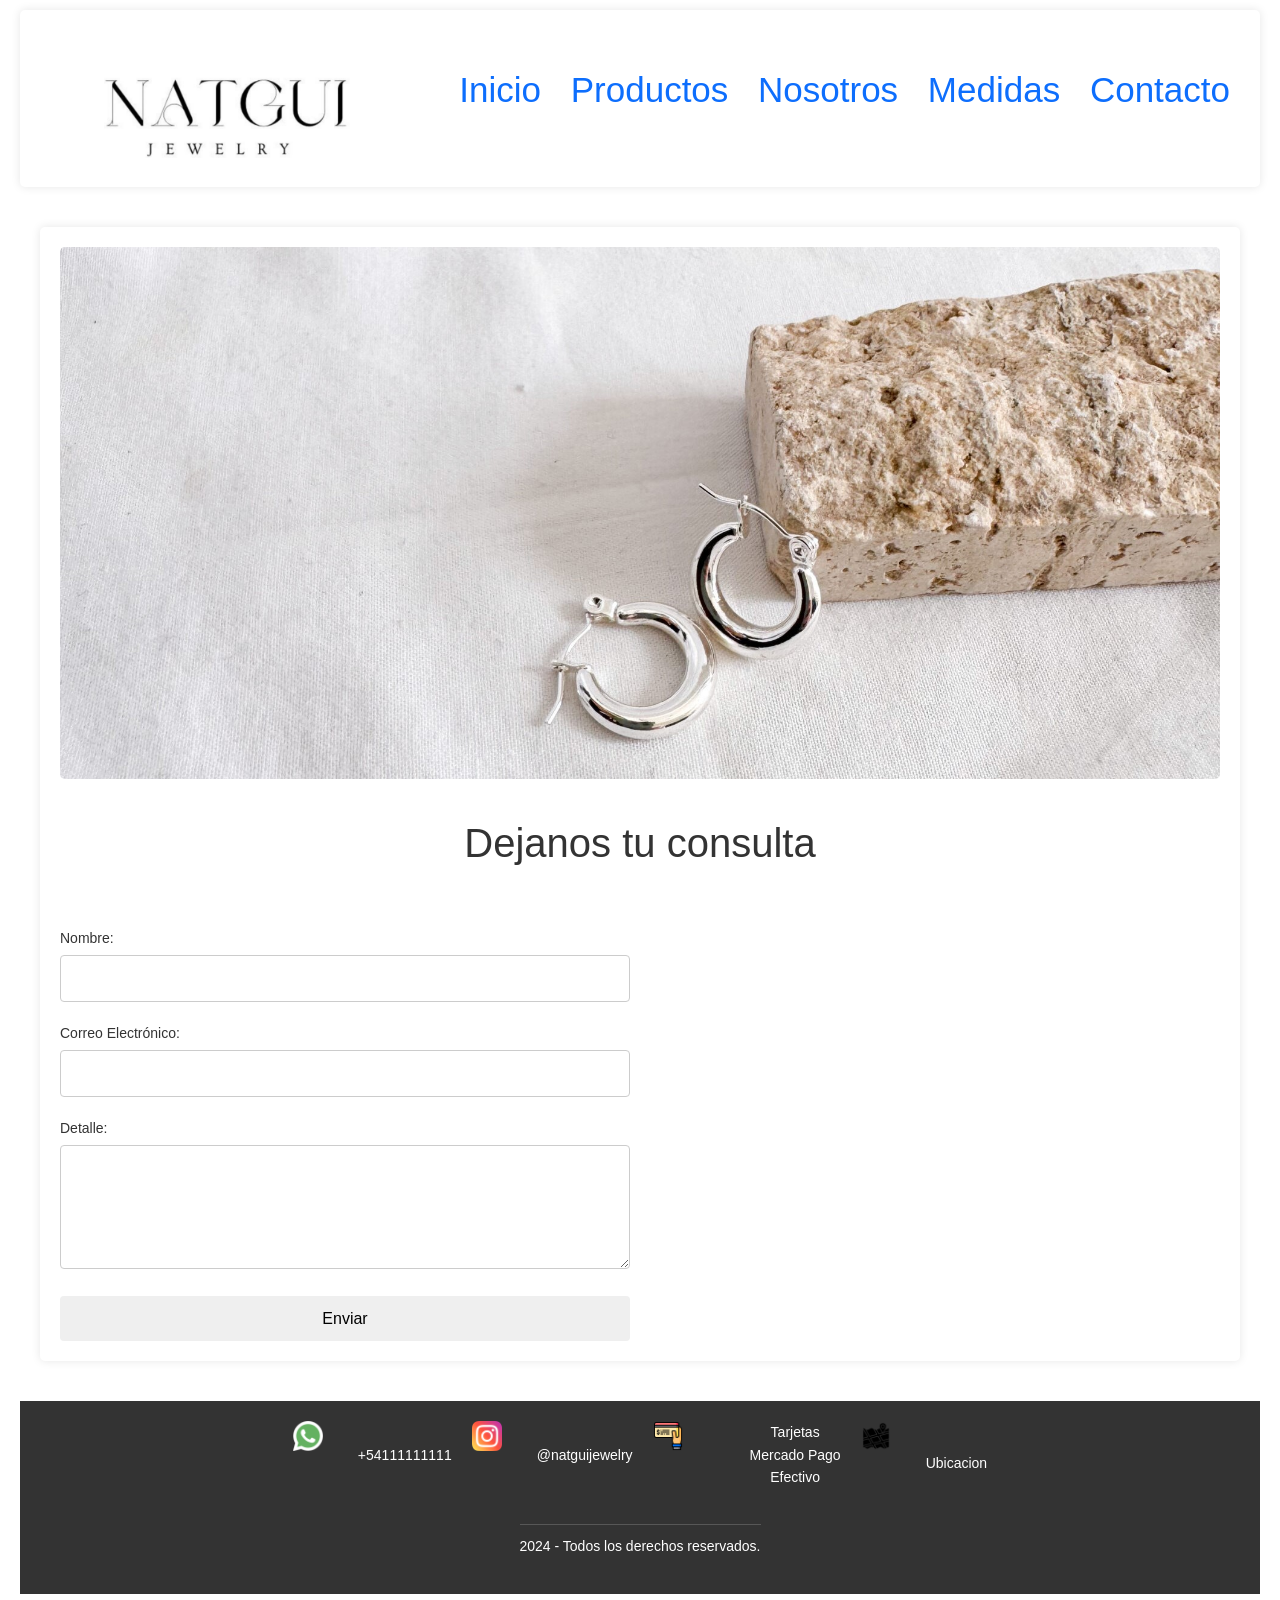
==== pages/contacto.html @ e8bb76bc "primera version del proyecto" ====
<!DOCTYPE html>
<html lang="en">
<head>
    <meta charset="UTF-8">
    <meta name="viewport" content="width=device-width, initial-scale=1.0">
    <link href="https://cdn.jsdelivr.net/npm/bootstrap@5.3.3/dist/css/bootstrap.min.css" rel="stylesheet" integrity="sha384-QWTKZyjpPEjISv5WaRU9OFeRpok6YctnYmDr5pNlyT2bRjXh0JMhjY6hW+ALEwIH" crossorigin="anonymous">
    <link rel="stylesheet" href="../estilos/styles.css">
    <title>Document</title>
</head>
<body>
    <div class="grid-container">
        <header class="header"> <!-- Encabezado -->
            <img src="../images/logo.jpg" alt="logo">
            <nav class="navegacionPrincipal">
                <ul>
                    <li><a href="/index.html">Inicio</a></li>
                    <li><a href="productos.html">Productos</a></li>
                    <li><a href="nosotros.html">Nosotros</a></li>
                    <li><a href="medidas.html">Medidas</a></li>
                    <li><a href="contacto.html">Contacto</a></li>
                </ul>
            </nav>
        </header>

        <main class="contenedor_contacto"><!-- Main -->
            <img src="../images/general.jpeg" alt="imagen_general">  
            <h1>Dejanos tu consulta</h1>
                <form>
                    <label for="name">Nombre:</label>
                    <input type="text" id="name" name="name" required>
    
                    <label for="email">Correo Electrónico:</label>
                    <input type="email" id="email" name="email" required>
    
                    <label for="message">Detalle:</label>
                    <textarea id="message" name="message" rows="4" required></textarea>
    
                <button type="submit">Enviar</button>
            </form>
             </div>
        </main>

        <footer class="footer"> <!-- Pie de pagina -->
            <div class="informacionfinal">
                <img src="../images/whatsapp.png" alt="Logo de Whatsapp">
                <a href="https://wa.me/1234567890" target="_blank"> 
                    <p>+54111111111</p>  
                </a>
                <img src="../images/instagram.png" alt="Logo de Instagram">
                <a href="https://www.instagram.com/natguijewelry?igsh=MWxicnlzNGRqMnZoYw==" target="_blank"> 
                    <p>@natguijewelry</p>  
                </a>
                <img src="../images/medios.png" alt="Medios de Pago">
                <ul>
                    <li>Tarjetas</li>
                    <li>Mercado Pago</li>
                    <li>Efectivo</li>
                </ul> 
                <img src="../images/location.png" alt="Ubicacion">
                <a href="https://www.google.com.ar/maps/place/Liniers+1631,+San+Mart%C3%ADn,+Provincia+de+Buenos+Aires/@-34.5829026,-58.5384468,17z/data=!3m1!4b1!4m6!3m5!1s0x95bcb79e1449a2a9:0xb001a70f1d933fc0!8m2!3d-34.582907!4d-58.5358719!16s%2Fg%2F11gr6b7ygz?entry=ttu" target="_blank">
                    <i class="Ubicacion"></i> Ubicacion
                </a>
            </div>
                    
            <div class="texto">
                <p>2024 - Todos los derechos reservados.</p>
            </div>
        </footer>
    </div>
    <script src="https://cdn.jsdelivr.net/npm/bootstrap@5.3.3/dist/js/bootstrap.bundle.min.js" integrity="sha384-YvpcrYf0tY3lHB60NNkmXc5s9fDVZLESaAA55NDzOxhy9GkcIdslK1eN7N6jIeHz" crossorigin="anonymous"></script>
</body>
</html>
---- estilos/styles.css ----
/* Personalización de colores */
:root {
    --primary-color: #3498db;
    --secondary-color: #2ecc71;
    --success-color: #1abc9c;
    --danger-color: #e74c3c;
    --warning-color: #f39c12;
    --info-color: #9b59b6;
    --light-color: #ecf0f1;
    --dark-color: #34495e;
    --text-color: #333;
    --background-color: #fff;
    --border-color: rgba(0, 0, 0, 0.1);
    --hover-background-color: rgba(255, 255, 255, 0.2);
    --hover-button-background-color: #575757;
    --footer-background-color: #333;
    --footer-text-color: #fff;
    --header-background-color: #f5f5f5; /* Color de fondo del encabezado */
    --box-shadow-color: rgba(0, 0, 0, 0.1);
    --border-top-color: #575757;
}

/* Formato de pagina */
* {
    margin: 0;
    padding: 0;
    box-sizing: border-box;
}

/* Contenedor principal usando Grid */
.grid-container {
    display: grid;
    grid-template-areas:
        "header"
        "main"
        "footer";
    grid-template-rows: auto 1fr auto;
    min-height: 100vh;
    gap: 20px; 
}

/* generales */
body {
    font-size: 14px;
    font-family: 'Franklin Gothic Medium', 'Arial Narrow', Arial, sans-serif;
    color: var(--text-color);
    background-color: var(--background-color);
    padding: 10px 20px;
    width: 100%;
    height: auto;
    margin: 0;
    overflow: auto;
    line-height: 1.6;
    display: flex;
    flex-direction: column;
}

/* encabezado */
.header {
    grid-area: header;
    width: 100%;
    margin: 0 auto;
    padding: 10px 20px;
    display: flex;
    align-items: center;
    justify-content: center;
    background-color: var(--background-color);
    border-radius: 5px;
    box-shadow: 0 0 10px var(--box-shadow-color);
    overflow-x: hidden;
    box-sizing: border-box;
    font-size: 35px;
}

.header img {
    width: 250px;
    height: auto;
    display: block;
    margin:0 auto; 
}

.navegacionPrincipal {
    list-style: none;
    padding: 0;
    margin: 0;
    display: flex; 
    justify-content: center;
    gap: 20px; 
}

.navegacionPrincipal ul li {
    display: inline; 
}

.navegacionPrincipal ul li a {
    text-decoration: none;
    padding: 10px;    
}

.navegacionPrincipal ul li a.active {
    color: #9b59b6 ;
}

/* main */
.contenedor {
    grid-area: main;
    display: grid;
    grid-template-columns: 1fr; 
    grid-template-rows: auto auto;
    gap: 20px; 
    padding: 20px;
    background-color: var(--background-color);
    border-radius: 5px;
    box-shadow: 0 0 10px var(--box-shadow-color);
    justify-items: center;
}

.contenedor img {
    width: 100%;
    height: 90%;
    border-radius: 5px;
    margin-bottom: 20px;
}

.contenedor h2 {
    margin-bottom: 10px;
}

.contenedor p {
    margin-bottom: 20px;
}

.boton {
    display: inline-block;
    background: var(--dark-color);
    color: var(--footer-text-color);
    padding: 10px 20px;
    margin-right: 10px;
    border-radius: 5px;
    text-decoration: none;
}

.boton:hover {
    background: var(--hover-button-background-color);
}

/* Pie de página */
.footer {
    grid-area: footer;
    display: flex;
    flex-direction: column;
    align-items: center;
    background-color: var(--footer-background-color);
    color: var(--footer-text-color);
    padding: 20px 0;
    text-align: center;
}

.informacionfinal {
    display: flex;
    justify-content: space-around;
    flex-wrap: wrap;
    gap: 20px;
    margin-bottom: 20px;
    color: var(--footer-text-color);
}
.informacionfinal img {
    width: 30px;
    height: 30px;
    margin-right: 15px;
}

.informacionfinal a {
    text-decoration: none;
    color: #fff;
    display: flex;
    align-items: center;
}

.informacionfinal ul {
    list-style: none;
}

.texto {
    border-top: 1px solid var(--border-top-color);
    padding-top: 10px;
}

h3 {
    margin-bottom: 50px;
    font-size: 30px;
}

/* seccion de productos (productos) */
.productos {
    background-color: var(--background-color);
    padding: 20px;
    margin-top: 20px;
    border-radius: 5px;
    box-shadow: 0 0 10px var(--box-shadow-color);
    text-align: center;
    margin: 20px auto;
    max-width: 100%;
}

.contenedor2 {
    display: grid;
    grid-template-columns: repeat(3, 1fr); /* 3 columnas */
    gap: 20px; /* Espacio entre las cajas */
    padding: 20px; /* Espacio interno */
}

.producto {
    border: 1px solid var(--border-color);
    border-radius: 5px;
    padding: 10px;
    text-align: center;
    background-color: var(--light-color);
    transition: transform 0.3s, box-shadow 0.3s;
}

.producto img {
    max-width: 80%;
    height: auto;
    border-radius: 5px;
}

.producto p {
    margin: 10px 0 0 0;
    font-size: large;
}

.producto:hover {
    transform: scale(1.05);
    box-shadow: 0 0 15px var(--box-shadow-color);
}


/* Diferenciación (Nosotros) */
.contenedor4 {
    max-width: 1200px;
    margin: 20px auto;
    padding: 20px;
    background-color: var(--background-color);
    border-radius: 5px;
    box-shadow: 0 0 10px var(--box-shadow-color);
    text-align: center;
}

.contenedor4 img {
    width: 500px;
    height: auto;
    border-radius: 5px;
    margin-bottom: 20px;
}

.contenedor4 h2 {
    margin-bottom: 20px;
}

.contenedor4 p {
    margin-bottom: 20px;
}

/* Contacto  */
.contenedor_contacto {
    grid-area: main;
    display: grid;
    grid-template-columns: repeat(2, 1fr);
    grid-gap: 20px;
    max-width: 1200px;
    margin: 20px auto;
    padding: 20px;
    border-radius: 5px;
    box-shadow: 0 0 10px rgba(0, 0, 0, 0.1);
    align-self: center;
}

.contenedor_contacto img {
    width: 100%;
    height: auto;
    border-radius: 5px;
    margin-bottom: 20px;
    grid-column: 1 / -1;
}

.contenedor_contacto h1 {
    margin-bottom: 20px;
    grid-column: 1 / -1;
    text-align: center;
}


label {
    display: block; 
    margin-bottom: 5px;
}

input[type="text"],
input[type="email"],
textarea {
    width: 100%;
    padding: 10px;
    margin-bottom: 20px;
    border: 1px solid #ccc;
    border-radius: 4px;
    font-size: 16px;
    transition: border-color 0.3s;
}

input[type="text"]:focus,
input[type="email"]:focus,
textarea:focus {
    border-color: #3498db;
    outline: none;
}

button {
    padding: 10px 15px;
    border: none;
    border-radius: 4px;
    cursor: pointer;
    font-size: 16px;
    transition: background-color 0.3s;
    display: block;
    width: 100%;
}

button:hover {
    background-color: #2980b9;
}

form {
    margin-top: 20px;
}

/* Medidas  */
.medidas {
    grid-area: medidas;
    display: grid;
    grid-template-columns: 1fr 1fr;
    row-gap: 40px;
    gap: 20px;
    background-color: #fff;
    padding: 20px;
    margin-top: 20px;
    border-radius: 5px;
    box-shadow: 0 0 10px rgba(0, 0, 0, 0.1);
    text-align: center;
    max-width: 1200px;
    margin: 20px auto;
}

.medidas h1, .conversion h2 {
    font-size: 1.5em;
    margin-bottom: 20px;
    text-align: center;
}

.medidas p, .conversion p {
    text-align: left;
    line-height: 1.8;
    font-size: 1em;
}

.navegacionmedidas ul {
    list-style-type: disc;
    padding-left: 20px; 
}

.navegacionmedidas ul li {
    display: flex;
    align-items: center; 
    gap: 8px; 
    position: relative;
}

.navegacionmedidas ul li::before {
    content: "•";          
    font-size: 1.2em;      
    color: #000;          
    position: absolute;
    left: -20px;           
}

.medidas-contenido {
    background-color: #fff;
    padding: 20px;
    margin-top: 20px;
    border-radius: 5px;
    box-shadow: 0 0 10px rgba(0, 0, 0, 0.1);
    text-align: center;
    width: 100%;
    margin: 20px auto;
}

.conversion {
    background-color: #fff;
    padding: 20px;
    margin-top: 20px;
    border-radius: 5px;
    box-shadow: 0 0 10px rgba(0, 0, 0, 0.1);
    text-align: center;
    width: 100%;
    margin: 20px auto;
}

.conversion img {
    max-width: 400px;
    height: auto;
    display: block;
    margin: 0 auto;
}

/* Media queries para pantallas pequeñas */

@media (max-width: 768px) {
    .grid-container {
        grid-template-areas:
            "header"
            "main"
            "footer";
        grid-template-columns: 1fr;
    }

    .header {
        flex-direction: column;
        align-items: flex-start;
    }

    .navegacionPrincipal ul {
        flex-direction: column;
        gap: 5px;
    }

    .footer .InformacionFinal {
        flex-direction: column;
        align-items: flex-start;
    }

    .footer img {
        max-width: 40px;
    }
}

/* Media queries para pantallas extra pequeñas */

@media (max-width: 480px) {
    .header img {
        width: 100px;
    }

    .contenedor {
        padding: 10px;
    }

    .footer img {
        max-width: 30px;
    }
}
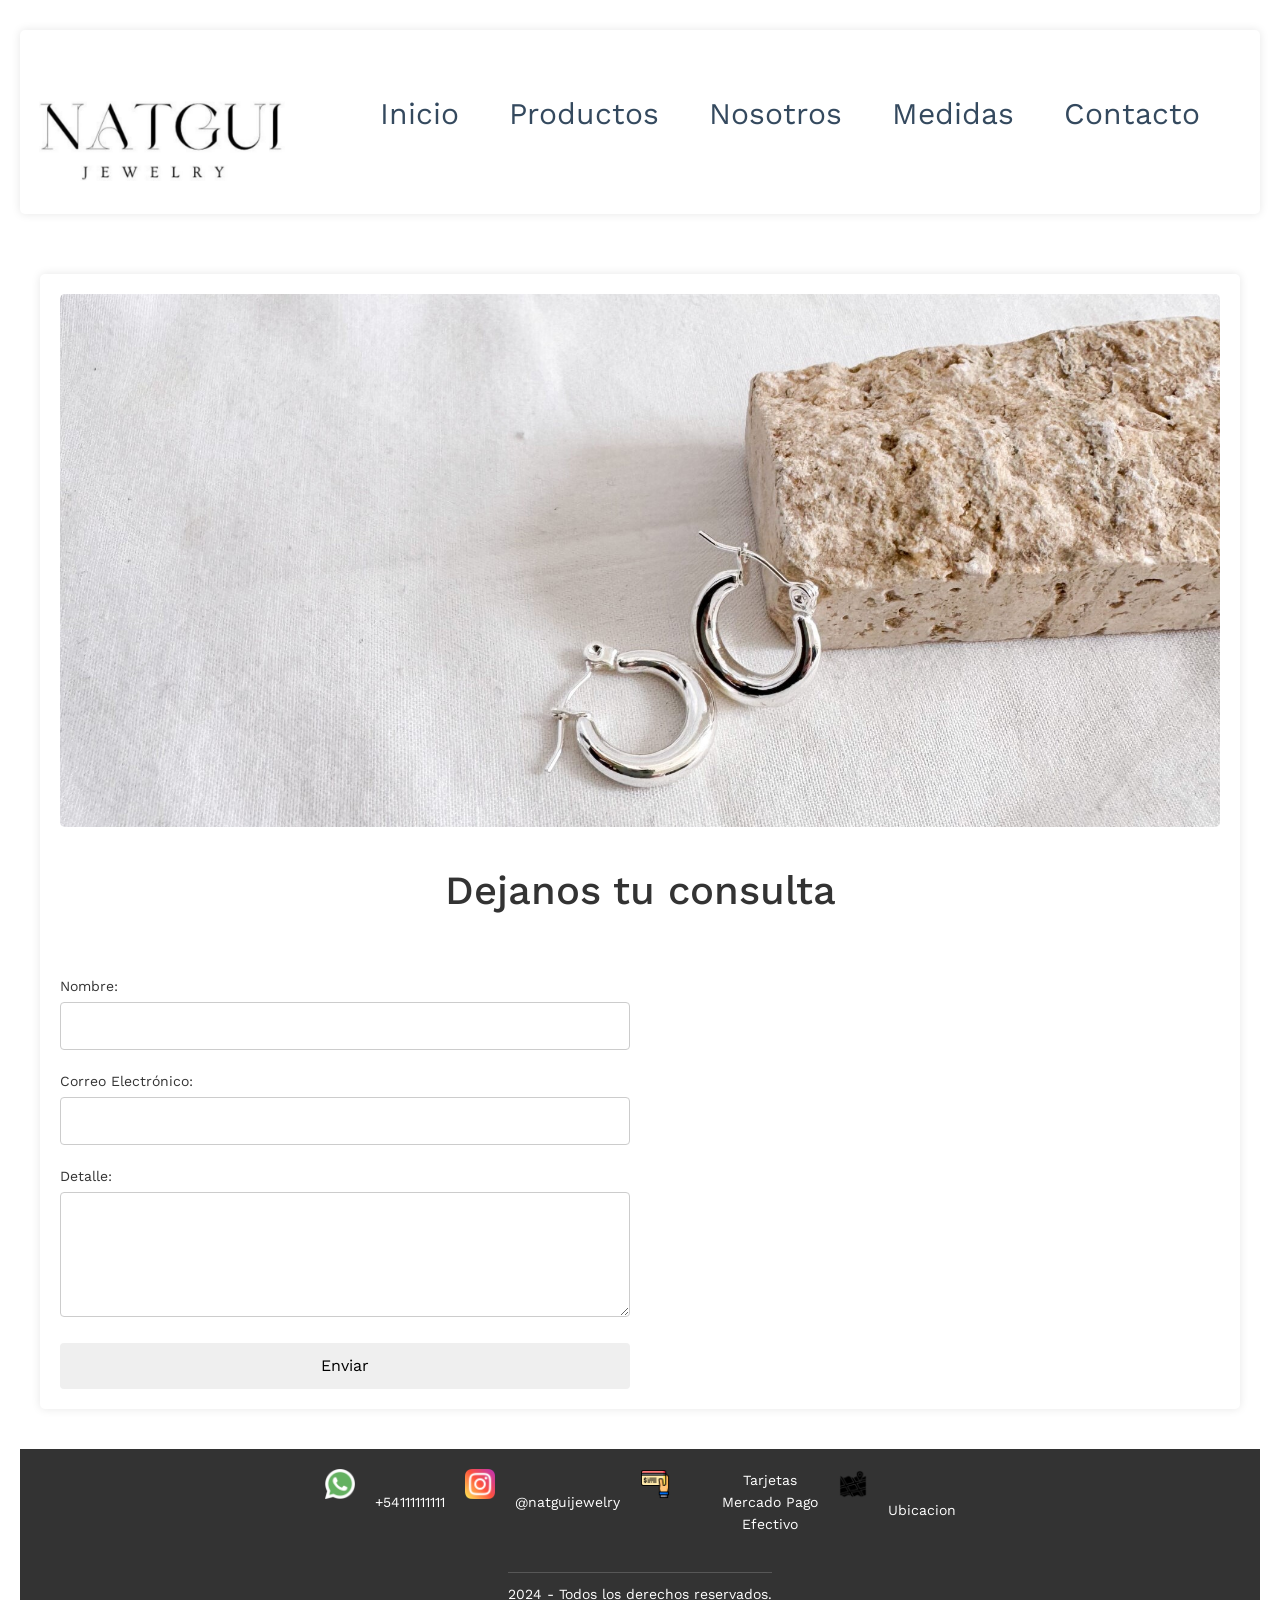
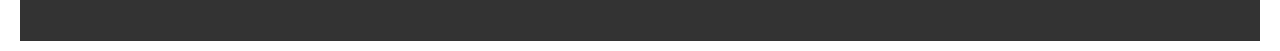
==== commit c6c6f3b7: "agregar sass y animaciones" ====
--- a/pages/contacto.html
+++ b/pages/contacto.html
@@ -3,8 +3,11 @@
 <head>
     <meta charset="UTF-8">
     <meta name="viewport" content="width=device-width, initial-scale=1.0">
+    <link rel="preconnect" href="https://fonts.googleapis.com">
+    <link rel="preconnect" href="https://fonts.gstatic.com" crossorigin>
+    <link href="https://fonts.googleapis.com/css2?family=Nunito:ital,wght@0,200..1000;1,200..1000&family=Outfit:wght@100..900&family=Work+Sans:ital,wght@0,100..900;1,100..900&display=swap" rel="stylesheet">
     <link href="https://cdn.jsdelivr.net/npm/bootstrap@5.3.3/dist/css/bootstrap.min.css" rel="stylesheet" integrity="sha384-QWTKZyjpPEjISv5WaRU9OFeRpok6YctnYmDr5pNlyT2bRjXh0JMhjY6hW+ALEwIH" crossorigin="anonymous">
-    <link rel="stylesheet" href="../estilos/styles.css">
+    <link rel="stylesheet" href="../css/styles.css">
     <title>Document</title>
 </head>
 <body>
@@ -13,7 +16,7 @@
             <img src="../images/logo.jpg" alt="logo">
             <nav class="navegacionPrincipal">
                 <ul>
-                    <li><a href="/index.html">Inicio</a></li>
+                    <li><a href="../index.html">Inicio</a></li>
                     <li><a href="productos.html">Productos</a></li>
                     <li><a href="nosotros.html">Nosotros</a></li>
                     <li><a href="medidas.html">Medidas</a></li>
--- a/css/styles.css
+++ b/css/styles.css
@@ -0,0 +1,405 @@
+@charset "UTF-8";
+/* Variables */
+/* Generales */
+* {
+  margin: 0;
+  padding: 0;
+  box-sizing: border-box;
+}
+
+/* Contenedor principal usando Grid */
+.grid-container {
+  display: grid;
+  grid-template-areas: "header" "main" "footer";
+  grid-template-rows: auto 1fr auto;
+  min-height: 100vh;
+  gap: 20px;
+}
+
+/* Body */
+body {
+  font-size: 14px;
+  font-family: "Work Sans", sans-serif;
+  color: #333;
+  background-color: #fff;
+  padding: 10px 20px;
+  width: 100%;
+  height: auto;
+  margin: 0;
+  overflow: auto;
+  line-height: 1.6;
+  display: flex;
+  flex-direction: column;
+}
+
+/* Encabezado */
+.header {
+  grid-area: header;
+  width: 100%;
+  margin: 20px auto;
+  padding: 10px 10px;
+  display: flex;
+  align-items: center;
+  justify-content: center;
+  background-color: #fff;
+  border-radius: 5px;
+  box-shadow: 0 0 10px rgba(0, 0, 0, 0.1);
+  overflow-x: hidden;
+  box-sizing: border-box;
+  font-size: 30px;
+}
+.header img {
+  width: 250px;
+  height: auto;
+  display: block;
+  margin: 0 auto;
+}
+
+/* Navegación */
+.navegacionPrincipal {
+  list-style: none;
+  margin: 20px;
+  padding: 10px 10px;
+  display: flex;
+  justify-content: center;
+  gap: 20px;
+}
+.navegacionPrincipal ul {
+  list-style: none;
+}
+.navegacionPrincipal ul li {
+  display: inline;
+}
+.navegacionPrincipal ul li a {
+  text-decoration: none;
+  padding: 20px;
+  position: relative;
+  display: inline-block;
+  transition: color 0.3s ease-in-out;
+  color: #34495e;
+}
+.navegacionPrincipal ul li a:hover {
+  color: #34495e;
+}
+.navegacionPrincipal ul li a:hover::after {
+  width: 100%;
+}
+.navegacionPrincipal ul li a::after {
+  content: "";
+  position: absolute;
+  left: 0;
+  bottom: -5px;
+  width: 0;
+  height: 2px;
+  background: #ecf0f1;
+  transition: width 0.3s ease-in-out;
+}
+
+/* Main */
+.contenedor {
+  grid-area: main;
+  display: grid;
+  grid-template-columns: 1fr;
+  grid-template-rows: auto auto;
+  padding: 20px;
+  margin: 20px auto;
+  background-color: #fff;
+  border-radius: 5px;
+  box-shadow: 0 0 10px rgba(0, 0, 0, 0.1);
+  justify-items: center;
+}
+.contenedor img {
+  width: 1200px;
+  height: 400px;
+  border-radius: 5px;
+  margin-bottom: 2px;
+}
+.contenedor h1 {
+  margin-top: 0;
+  margin-bottom: 2px;
+  font-size: 50px;
+  font-weight: bold;
+  text-decoration: underline;
+}
+.contenedor p {
+  margin-bottom: 20px;
+  font-size: 20px;
+  margin: 0 10px 20px 10px;
+  padding: 10px 180px;
+}
+.contenedor .boton {
+  display: block;
+  width: 70%;
+  background: #34495e;
+  color: #fff;
+  padding: 10px 20px;
+  margin: 10px;
+  margin-right: 10px;
+  border-radius: 5px;
+  text-decoration: none;
+  font-size: 25px;
+  text-align: center;
+}
+.contenedor .boton:hover {
+  background: #575757;
+}
+
+/* Pie de página */
+.footer {
+  grid-area: footer;
+  display: flex;
+  flex-direction: column;
+  align-items: center;
+  background-color: #333;
+  color: #fff;
+  padding: 20px 0;
+  text-align: center;
+}
+.footer .informacionfinal {
+  display: flex;
+  justify-content: space-around;
+  flex-wrap: wrap;
+  gap: 20px;
+  margin-bottom: 20px;
+  color: #fff;
+}
+.footer .informacionfinal img {
+  width: 30px;
+  height: 30px;
+}
+.footer .informacionfinal a {
+  text-decoration: none;
+  color: #fff;
+  display: flex;
+  align-items: center;
+}
+.footer .informacionfinal ul {
+  list-style: none;
+}
+.footer .texto {
+  border-top: 1px solid #575757;
+  padding-top: 10px;
+}
+.footer h3 {
+  margin-bottom: 50px;
+  font-size: 30px;
+}
+
+/* Sección de productos */
+.productos {
+  background-color: #fff;
+  padding: 20px;
+  margin-top: 20px;
+  border-radius: 5px;
+  box-shadow: 0 0 10px rgba(0, 0, 0, 0.1);
+  text-align: center;
+  margin: 20px auto;
+  max-width: 100%;
+  font-size: 50px;
+  font-weight: bold;
+}
+
+.contenedor2 {
+  display: grid;
+  grid-template-columns: repeat(3, 1fr);
+  gap: 20px;
+  padding: 20px;
+}
+
+.producto {
+  border: 1px solid #ccc;
+  border-radius: 5px;
+  padding: 10px;
+  text-align: center;
+  background-color: #ffffff;
+}
+.producto p {
+  margin: 10px 0 0 0;
+  color: #34495e;
+  font-size: large;
+}
+.producto img {
+  max-width: 80%;
+  height: auto;
+  border-radius: 5px;
+}
+.producto:hover {
+  transform: scale(1.05);
+  box-shadow: 0 0 15px rgba(0, 0, 0, 0.1);
+}
+
+.contenedor4 {
+  max-width: 1200px;
+  margin: 20px auto;
+  padding: 20px;
+  background-color: #fff;
+  border-radius: 5px;
+  box-shadow: 0 0 10px rgba(0, 0, 0, 0.1);
+  text-align: center;
+}
+.contenedor4 img {
+  width: 500px;
+  height: auto;
+  border-radius: 5px;
+  margin-bottom: 20px;
+}
+.contenedor4 h2 {
+  margin-bottom: 20px;
+}
+.contenedor4 p {
+  margin-bottom: 20px;
+}
+
+.contenedor_contacto {
+  grid-area: main;
+  display: grid;
+  grid-template-columns: repeat(2, 1fr);
+  grid-gap: 20px;
+  max-width: 1200px;
+  margin: 20px auto;
+  padding: 20px;
+  border-radius: 5px;
+  box-shadow: 0 0 10px rgba(0, 0, 0, 0.1);
+  align-self: center;
+}
+.contenedor_contacto img {
+  width: 100%;
+  height: auto;
+  border-radius: 5px;
+  margin-bottom: 20px;
+  grid-column: 1/-1;
+}
+.contenedor_contacto h1 {
+  margin-bottom: 20px;
+  grid-column: 1/-1;
+  text-align: center;
+}
+
+label {
+  display: block;
+  margin-bottom: 5px;
+}
+
+input[type=text],
+input[type=email],
+textarea {
+  width: 100%;
+  padding: 10px;
+  margin-bottom: 20px;
+  border: 1px solid #ccc;
+  border-radius: 4px;
+  font-size: 16px;
+  transition: border-color 0.3s;
+}
+input[type=text]:focus,
+input[type=email]:focus,
+textarea:focus {
+  border-color: #3498db;
+  outline: none;
+}
+
+button {
+  padding: 10px 15px;
+  border: none;
+  border-radius: 4px;
+  cursor: pointer;
+  font-size: 16px;
+  transition: background-color 0.3s;
+  display: block;
+  width: 100%;
+}
+button:hover {
+  background-color: #2980b9;
+}
+
+form {
+  margin-top: 20px;
+}
+
+/* Medidas */
+.medidas {
+  grid-area: medidas;
+  display: grid;
+  grid-template-columns: 1fr 1fr;
+  row-gap: 40px;
+  gap: 20px;
+  background-color: #fff;
+  padding: 20px;
+  margin-top: 20px;
+  border-radius: 5px;
+  box-shadow: 0 0 10px rgba(0, 0, 0, 0.1);
+  text-align: center;
+  max-width: 1200px;
+  margin: 20px auto;
+}
+.medidas h1, .medidas .conversion h2 {
+  font-size: 1.5em;
+  margin-bottom: 20px;
+  text-align: center;
+}
+.medidas p {
+  text-align: left;
+  line-height: 1.8;
+  font-size: 1em;
+}
+.medidas .navegacionmedidas ul {
+  list-style-type: disc;
+  padding-left: 20px;
+}
+.medidas .navegacionmedidas ul li {
+  display: flex;
+  align-items: center;
+  gap: 8px;
+  position: relative;
+}
+.medidas .navegacionmedidas ul li::before {
+  content: "•";
+  font-size: 1.2em;
+  color: #000;
+  position: absolute;
+  left: -20px;
+}
+
+.conversion {
+  background-color: #fff;
+  padding: 20px;
+  margin-top: 20px;
+  border-radius: 5px;
+  box-shadow: 0 0 10px rgba(0, 0, 0, 0.1);
+  text-align: center;
+  width: 100%;
+  margin: 20px auto;
+}
+.conversion img {
+  max-width: 400px;
+  height: auto;
+  display: block;
+  margin: 0 auto;
+}
+
+/* Media Queries */
+@media (max-width: 768px) {
+  .grid-container {
+    grid-template-areas: "header" "main" "footer";
+    grid-template-columns: 1fr;
+  }
+  .header {
+    flex-direction: column;
+    align-items: flex-start;
+  }
+  .navegacionPrincipal ul {
+    flex-direction: column;
+  }
+  .footer .InformacionFinal {
+    flex-direction: column;
+    align-items: flex-start;
+  }
+  .footer img {
+    max-width: 30px;
+  }
+  .productos .contenedor2 {
+    grid-template-columns: 1fr 1fr;
+  }
+}
+
+/*# sourceMappingURL=styles.css.map */
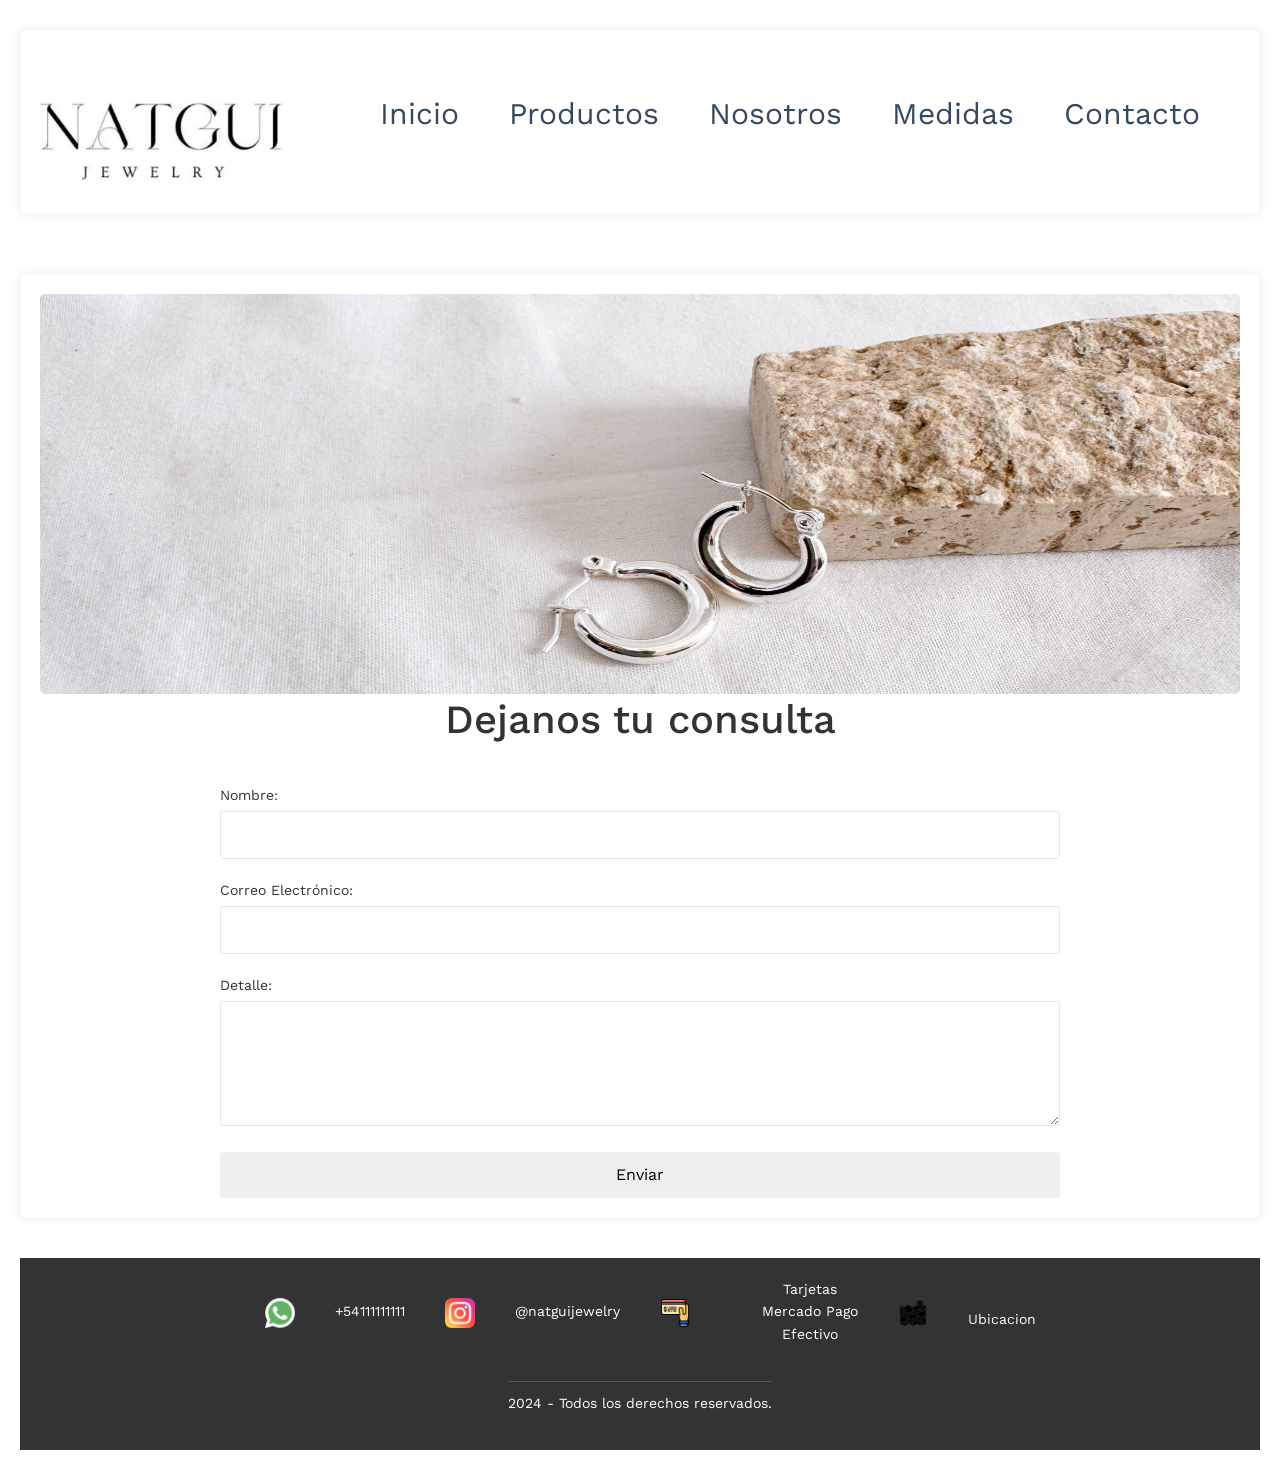
==== commit e2332b6d: "aplicacion SEO" ====
--- a/pages/contacto.html
+++ b/pages/contacto.html
@@ -3,17 +3,20 @@
 <head>
     <meta charset="UTF-8">
     <meta name="viewport" content="width=device-width, initial-scale=1.0">
+    <meta name="description" content="Descubre joyas únicas y elegantes diseñadas artesanalmente. Calidad, sofisticación y sostenibilidad en cada pieza. ¡Visítanos en San Martín, Buenos Aires!">
+    <meta name="keywords" content="joyas, elegancia, alta calidad, sostenibilidad, joyería en Buenos Aires">
+    <meta name="author" content="Natgui Jewelry">
     <link rel="preconnect" href="https://fonts.googleapis.com">
     <link rel="preconnect" href="https://fonts.gstatic.com" crossorigin>
     <link href="https://fonts.googleapis.com/css2?family=Nunito:ital,wght@0,200..1000;1,200..1000&family=Outfit:wght@100..900&family=Work+Sans:ital,wght@0,100..900;1,100..900&display=swap" rel="stylesheet">
     <link href="https://cdn.jsdelivr.net/npm/bootstrap@5.3.3/dist/css/bootstrap.min.css" rel="stylesheet" integrity="sha384-QWTKZyjpPEjISv5WaRU9OFeRpok6YctnYmDr5pNlyT2bRjXh0JMhjY6hW+ALEwIH" crossorigin="anonymous">
     <link rel="stylesheet" href="../css/styles.css">
-    <title>Document</title>
+    <title>Contacto - Natgui Jewelry</title>
 </head>
 <body>
     <div class="grid-container">
         <header class="header"> <!-- Encabezado -->
-            <img src="../images/logo.jpg" alt="logo">
+            <img src="../images/logo.jpg" alt="Logo de Natgui Jewelry">
             <nav class="navegacionPrincipal">
                 <ul>
                     <li><a href="../index.html">Inicio</a></li>
@@ -26,7 +29,7 @@
         </header>
 
         <main class="contenedor_contacto"><!-- Main -->
-            <img src="../images/general.jpeg" alt="imagen_general">  
+            <img src="../images/general.jpeg" alt="Imagen decorativa para consultas de contacto">  
             <h1>Dejanos tu consulta</h1>
                 <form>
                     <label for="name">Nombre:</label>
@@ -42,25 +45,25 @@
             </form>
              </div>
         </main>
-
+        
         <footer class="footer"> <!-- Pie de pagina -->
             <div class="informacionfinal">
-                <img src="../images/whatsapp.png" alt="Logo de Whatsapp">
-                <a href="https://wa.me/1234567890" target="_blank"> 
+                <img src="../images/whatsapp.png" alt="Icono de Whatsapp">
+                <a href="https://wa.me/1234567890" target="_blank" rel="noopener noreferrer"> 
                     <p>+54111111111</p>  
                 </a>
-                <img src="../images/instagram.png" alt="Logo de Instagram">
-                <a href="https://www.instagram.com/natguijewelry?igsh=MWxicnlzNGRqMnZoYw==" target="_blank"> 
+                <img src="../images/instagram.png" alt="Icono de Instagram">
+                <a href="https://www.instagram.com/natguijewelry?igsh=MWxicnlzNGRqMnZoYw==" target="_blank" rel="noopener noreferrer"> 
                     <p>@natguijewelry</p>  
                 </a>
-                <img src="../images/medios.png" alt="Medios de Pago">
+                <img src="../images/medios.png" alt="Icono de Medios de Pago">
                 <ul>
                     <li>Tarjetas</li>
                     <li>Mercado Pago</li>
                     <li>Efectivo</li>
                 </ul> 
                 <img src="../images/location.png" alt="Ubicacion">
-                <a href="https://www.google.com.ar/maps/place/Liniers+1631,+San+Mart%C3%ADn,+Provincia+de+Buenos+Aires/@-34.5829026,-58.5384468,17z/data=!3m1!4b1!4m6!3m5!1s0x95bcb79e1449a2a9:0xb001a70f1d933fc0!8m2!3d-34.582907!4d-58.5358719!16s%2Fg%2F11gr6b7ygz?entry=ttu" target="_blank">
+                <a href="https://www.google.com.ar/maps/place/Liniers+1631,+San+Mart%C3%ADn,+Provincia+de+Buenos+Aires/@-34.5829026,-58.5384468,17z/data=!3m1!4b1!4m6!3m5!1s0x95bcb79e1449a2a9:0xb001a70f1d933fc0!8m2!3d-34.582907!4d-58.5358719!16s%2Fg%2F11gr6b7ygz?entry=ttu" target="_blank" rel="noopener noreferrer">
                     <i class="Ubicacion"></i> Ubicacion
                 </a>
             </div>
@@ -72,4 +75,4 @@
     </div>
     <script src="https://cdn.jsdelivr.net/npm/bootstrap@5.3.3/dist/js/bootstrap.bundle.min.js" integrity="sha384-YvpcrYf0tY3lHB60NNkmXc5s9fDVZLESaAA55NDzOxhy9GkcIdslK1eN7N6jIeHz" crossorigin="anonymous"></script>
 </body>
-</html>+</html>
--- a/css/styles.css
+++ b/css/styles.css
@@ -37,7 +37,7 @@
   grid-area: header;
   width: 100%;
   margin: 20px auto;
-  padding: 10px 10px;
+  padding: 10px;
   display: flex;
   align-items: center;
   justify-content: center;
@@ -45,7 +45,6 @@
   border-radius: 5px;
   box-shadow: 0 0 10px rgba(0, 0, 0, 0.1);
   overflow-x: hidden;
-  box-sizing: border-box;
   font-size: 30px;
 }
 .header img {
@@ -107,22 +106,25 @@
   border-radius: 5px;
   box-shadow: 0 0 10px rgba(0, 0, 0, 0.1);
   justify-items: center;
+  text-align: center;
+  max-width: 100%;
+  font-size: 50px;
 }
 .contenedor img {
   width: 1200px;
   height: 400px;
   border-radius: 5px;
   margin-bottom: 2px;
+  gap: 10px;
 }
 .contenedor h1 {
   margin-top: 0;
   margin-bottom: 2px;
-  font-size: 50px;
-  font-weight: bold;
+  font-size: 40px;
   text-decoration: underline;
+  margin: 10px;
 }
 .contenedor p {
-  margin-bottom: 20px;
   font-size: 20px;
   margin: 0 10px 20px 10px;
   padding: 10px 180px;
@@ -134,7 +136,6 @@
   color: #fff;
   padding: 10px 20px;
   margin: 10px;
-  margin-right: 10px;
   border-radius: 5px;
   text-decoration: none;
   font-size: 25px;
@@ -166,6 +167,7 @@
 .footer .informacionfinal img {
   width: 30px;
   height: 30px;
+  margin: 20px;
 }
 .footer .informacionfinal a {
   text-decoration: none;
@@ -186,19 +188,6 @@
 }
 
 /* Sección de productos */
-.productos {
-  background-color: #fff;
-  padding: 20px;
-  margin-top: 20px;
-  border-radius: 5px;
-  box-shadow: 0 0 10px rgba(0, 0, 0, 0.1);
-  text-align: center;
-  margin: 20px auto;
-  max-width: 100%;
-  font-size: 50px;
-  font-weight: bold;
-}
-
 .contenedor2 {
   display: grid;
   grid-template-columns: repeat(3, 1fr);
@@ -207,7 +196,7 @@
 }
 
 .producto {
-  border: 1px solid #ccc;
+  border: 1px solid rgba(0, 0, 0, 0.1);
   border-radius: 5px;
   padding: 10px;
   text-align: center;
@@ -228,8 +217,59 @@
   box-shadow: 0 0 15px rgba(0, 0, 0, 0.1);
 }
 
+/* Medidas */
+.contenedormedidas {
+  display: grid;
+  grid-template-columns: 1fr 1fr;
+  gap: 20px;
+  text-decoration: none;
+}
+
+.conversion {
+  border: 1px solid rgba(0, 0, 0, 0.1);
+  border-radius: 5px;
+  padding: 10px;
+  text-align: left;
+  background-color: #ffffff;
+}
+.conversion h2 {
+  font-size: 50px;
+  margin-bottom: 20px;
+  text-align: center;
+}
+.conversion p {
+  text-align: left;
+  font-size: large;
+  text-decoration: none;
+  position: relative;
+}
+.conversion img {
+  max-width: 400px;
+  height: auto;
+  display: block;
+  margin: 0 auto;
+}
+.conversion .navegacionmedidas ul {
+  list-style-type: disc;
+  padding-left: 20px;
+}
+.conversion .navegacionmedidas ul li {
+  display: flex;
+  align-items: center;
+  gap: 8px;
+  position: relative;
+  font-size: large;
+  text-decoration: none;
+}
+.conversion .navegacionmedidas ul li::before {
+  content: "•";
+  font-size: 1.2em;
+  color: #000;
+  position: absolute;
+  left: -20px;
+}
+
 .contenedor4 {
-  max-width: 1200px;
   margin: 20px auto;
   padding: 20px;
   background-color: #fff;
@@ -251,11 +291,13 @@
 }
 
 .contenedor_contacto {
+  max-width: 1800px;
+  width: 100%;
   grid-area: main;
-  display: grid;
-  grid-template-columns: repeat(2, 1fr);
-  grid-gap: 20px;
-  max-width: 1200px;
+  display: flex;
+  flex-direction: column;
+  align-items: center;
+  justify-content: center;
   margin: 20px auto;
   padding: 20px;
   border-radius: 5px;
@@ -263,10 +305,10 @@
   align-self: center;
 }
 .contenedor_contacto img {
-  width: 100%;
-  height: auto;
-  border-radius: 5px;
-  margin-bottom: 20px;
+  width: 1200px;
+  height: 400px;
+  border-radius: 5px;
+  margin-bottom: 2px;
   grid-column: 1/-1;
 }
 .contenedor_contacto h1 {
@@ -286,7 +328,7 @@
   width: 100%;
   padding: 10px;
   margin-bottom: 20px;
-  border: 1px solid #ccc;
+  border: 1px solid rgba(0, 0, 0, 0.1);
   border-radius: 4px;
   font-size: 16px;
   transition: border-color 0.3s;
@@ -314,67 +356,7 @@
 
 form {
   margin-top: 20px;
-}
-
-/* Medidas */
-.medidas {
-  grid-area: medidas;
-  display: grid;
-  grid-template-columns: 1fr 1fr;
-  row-gap: 40px;
-  gap: 20px;
-  background-color: #fff;
-  padding: 20px;
-  margin-top: 20px;
-  border-radius: 5px;
-  box-shadow: 0 0 10px rgba(0, 0, 0, 0.1);
-  text-align: center;
-  max-width: 1200px;
-  margin: 20px auto;
-}
-.medidas h1, .medidas .conversion h2 {
-  font-size: 1.5em;
-  margin-bottom: 20px;
-  text-align: center;
-}
-.medidas p {
-  text-align: left;
-  line-height: 1.8;
-  font-size: 1em;
-}
-.medidas .navegacionmedidas ul {
-  list-style-type: disc;
-  padding-left: 20px;
-}
-.medidas .navegacionmedidas ul li {
-  display: flex;
-  align-items: center;
-  gap: 8px;
-  position: relative;
-}
-.medidas .navegacionmedidas ul li::before {
-  content: "•";
-  font-size: 1.2em;
-  color: #000;
-  position: absolute;
-  left: -20px;
-}
-
-.conversion {
-  background-color: #fff;
-  padding: 20px;
-  margin-top: 20px;
-  border-radius: 5px;
-  box-shadow: 0 0 10px rgba(0, 0, 0, 0.1);
-  text-align: center;
-  width: 100%;
-  margin: 20px auto;
-}
-.conversion img {
-  max-width: 400px;
-  height: auto;
-  display: block;
-  margin: 0 auto;
+  width: 70%;
 }
 
 /* Media Queries */
@@ -383,22 +365,32 @@
     grid-template-areas: "header" "main" "footer";
     grid-template-columns: 1fr;
   }
-  .header {
+  .header .productos .contenedor2 .contenedormedidas .contenedor4 .contenedor_contacto {
     flex-direction: column;
     align-items: flex-start;
   }
   .navegacionPrincipal ul {
     flex-direction: column;
   }
-  .footer .InformacionFinal {
+  .contenedor .productos .contenedor2 .contenedormedidas .contenedor4 .contenedor_contacto img {
+    width: 100%;
+    height: 100%;
+  }
+  .footer .informacionfinal {
     flex-direction: column;
     align-items: flex-start;
   }
   .footer img {
     max-width: 30px;
   }
-  .productos .contenedor2 {
-    grid-template-columns: 1fr 1fr;
+}
+@media (min-width: 1024px) {
+  .contenedor {
+    font-size: 60px;
+    padding: 40px;
+  }
+  .contenedor2 {
+    grid-template-columns: repeat(3, 1fr);
   }
 }
 
